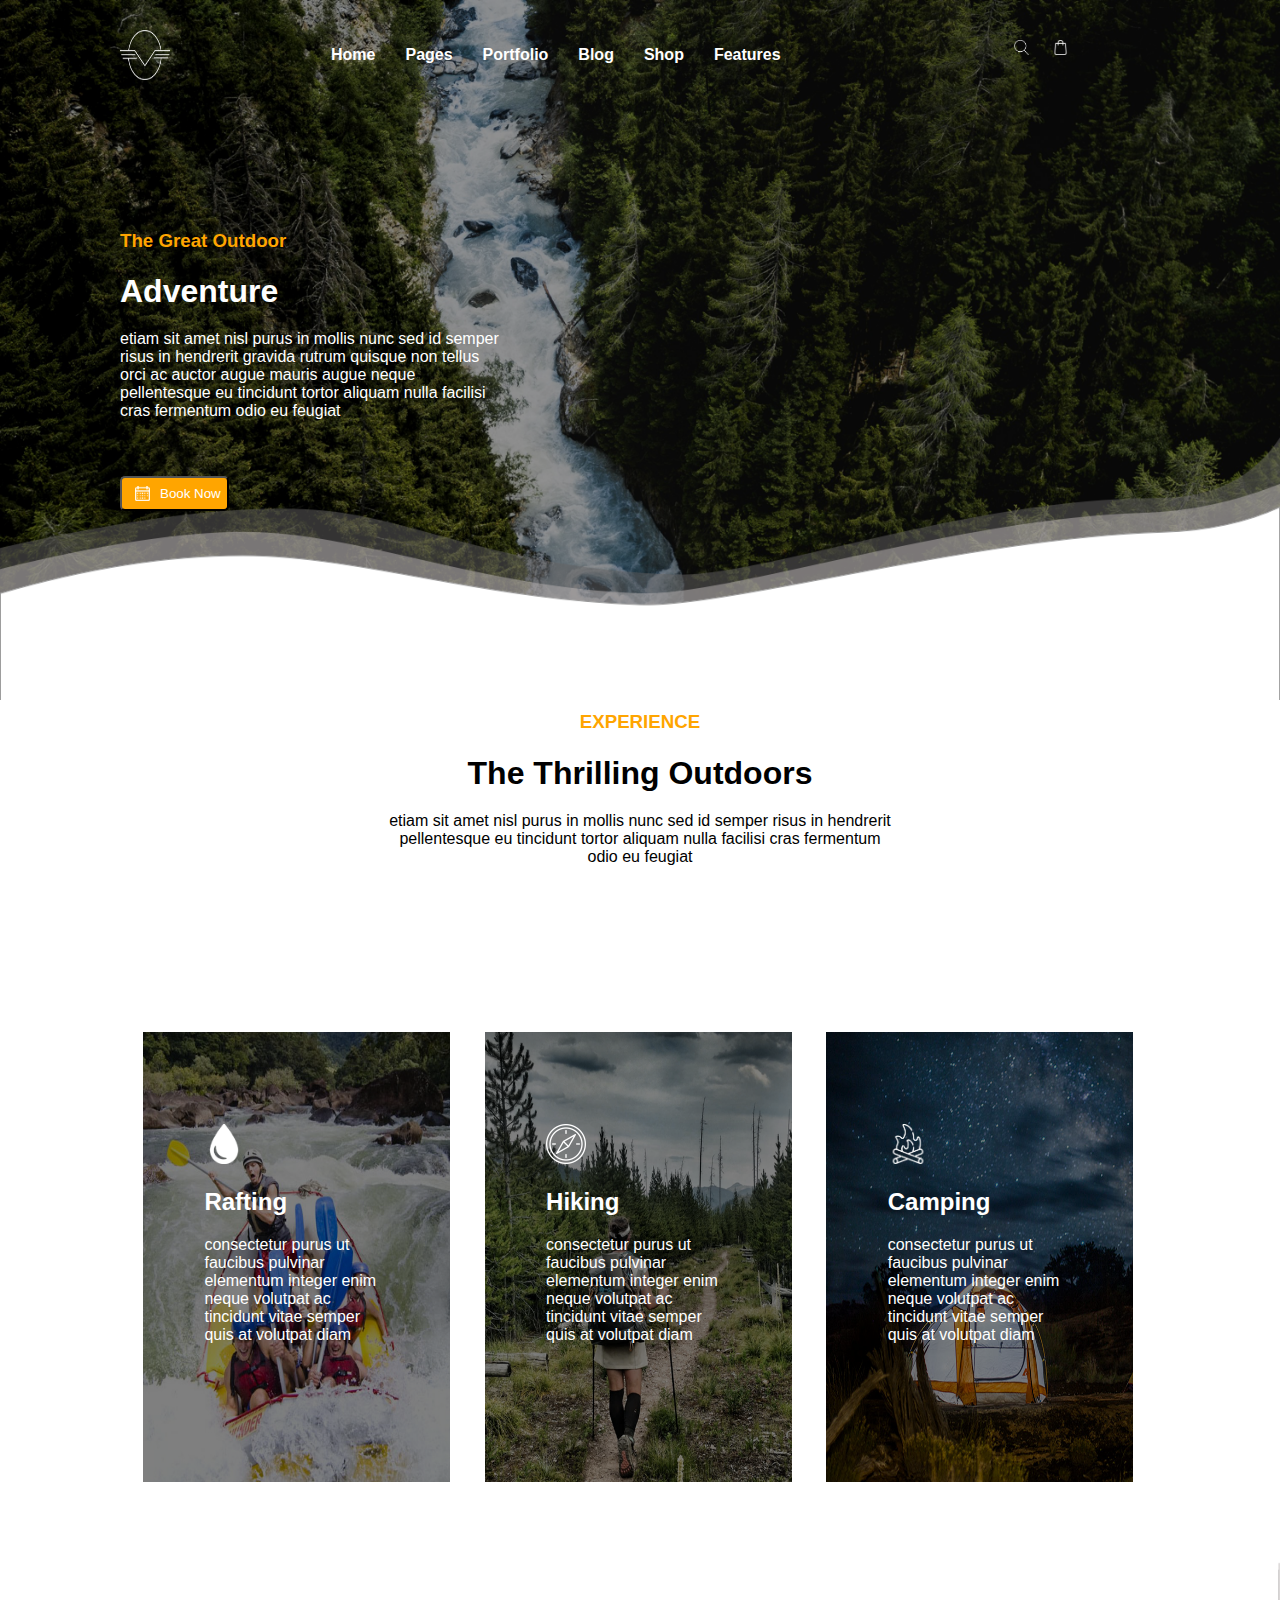
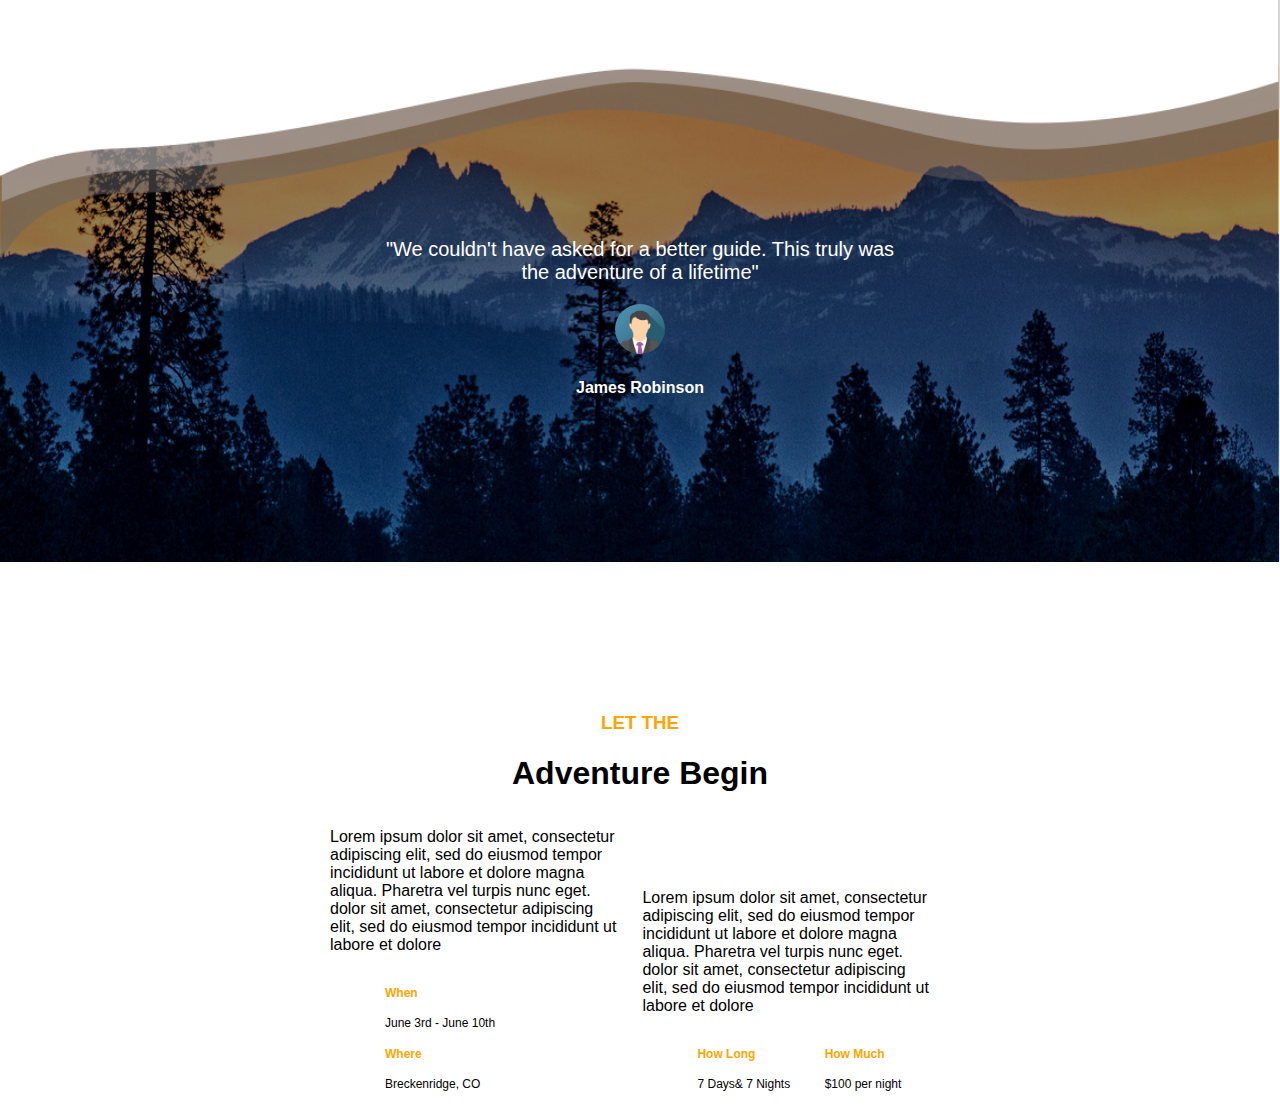
==== Weston-Adventure/layout/index.html @ bebebda1 "Made logo center in nav bar in small screens" ====
<!DOCTYPE html>
<html>
<head>
    <link rel="stylesheet" href="css/main.css"> 
    <link rel="stylesheet" href="css/nav-bar.css">
    <link rel="stylesheet" href="css/body.css">
</head>
<body class="main-app-style">

    <div class="body-div background-main"> 
        <!-- Top Nav Bar -->
        <div id="nav-bar-normal">
            <!-- Main Logo -->
            <div class="horizontal-layout nav-bar-logo-normal">
                <img src="assets/logo-inv.png" width="50px" height="50px">
            </div>
            
            <!-- Nav Bar list -->
            <div class="horizontal-layout list-div">
                <ul class="nav-bar-list center-content">
                    <li class="horizontal-layout nav-list-item horizontal-list-spacing">Home</li>
                    <li class="horizontal-layout nav-list-item horizontal-list-spacing">Pages</li>
                    <li class="horizontal-layout nav-list-item horizontal-list-spacing">Portfolio</li>
                    <li class="horizontal-layout nav-list-item horizontal-list-spacing">Blog</li>
                    <li class="horizontal-layout nav-list-item horizontal-list-spacing">Shop</li>
                    <li class="horizontal-layout nav-list-item horizontal-list-spacing">Features</li>
                </ul>
            </div>

            <!-- Options -->
            <div class="horizontal-layout nav-bar-options">
                <img src="assets/search-inv.png" class="icon-common" width="15px" height="15px">
                <img src="assets/bag-inv.png" class=" icon-common" width="15px" height="15px">
            </div>

        </div>

        <div id="nav-bar-small">
            <!-- Nav Bar list -->
            <!-- <div class="display-inline">
                <ul class="nav-bar-list">
                    <li class="nav-list-item">Home</li>
                    <li class="nav-list-item">Pages</li>
                    <li class="nav-list-item">Portfolio</li>
                    <li class="nav-list-item">Blog</li>
                    <li class="nav-list-item">Shop</li> 
                    <li class="nav-list-item">Features</li>
                </ul>
            </div> -->

            <!-- Main Logo -->
            <div class="horizontal-layout">
                <img src="assets/ham-menu-inv.png" class="icon-common" width="15px" height="15px">
            </div>
               

            
            <!-- Main Logo -->
            <div class="horizontal-layout nav-bar-logo-small center-div">
                <img src="assets/logo-inv.png" class="center-content" width="50px" height="50px">
            </div>
            
            <!-- Options -->
            <div class="horizontal-layout nav-bar-options">
                <img src="assets/search-inv.png" class="icon-common" width="15px" height="15px">
                <img src="assets/bag-inv.png" class=" icon-common" width="15px" height="15px">
            </div>
    
        </div>
    

        <!-- Main Content -->
        <div id="main">
            <div id="tag">
                <h3 class="heading-margins sub-heading">The Great Outdoor</h3>
                <h1 class="heading-margins">Adventure</h1>
                <p>etiam sit amet nisl purus in mollis nunc sed id semper risus in hendrerit 
                    gravida rutrum quisque non tellus orci ac auctor augue mauris augue neque 
                    pellentesque eu tincidunt tortor aliquam nulla facilisi cras fermentum odio eu feugiat</p>        
                <button id="book-now-btn"> <img src="assets/calendar-inv.png" width="15px" height="15px" class="icon-btn"><span>Book Now</span></button>
            </div>

            <div id="content" class="center-div"> 
                <h3 class="sub-heading heading-margins center-content"> EXPERIENCE </h3>
                <h1 class="heading-margins center-content">The Thrilling Outdoors</h1>
                <p class="center-content">etiam sit amet nisl purus in mollis nunc sed id semper risus in hendrerit 
                    pellentesque eu tincidunt tortor aliquam nulla facilisi cras fermentum odio eu feugiat</p>        
            </div>

            <!-- Activity section -->
            <div id="activity-section" class="center-div">
                <div id="rafting" class="activity-item horizontal-layout">
                    <div class="activity-item-content">
                        <img src="assets/water-inv.png" class="activity-icon">
                        <h2>Rafting</h2>
                        <p>consectetur purus ut faucibus pulvinar elementum integer enim neque 
                            volutpat ac tincidunt vitae semper quis at volutpat diam</p>
                    </div>
                </div>
                <div id="hiking" class="activity-item horizontal-layout">
                    <div class="activity-item-content">
                        <img src="assets/compass-inv.png" class="activity-icon">
                        <h2>Hiking</h2>
                        <p>consectetur purus ut faucibus pulvinar elementum integer enim neque 
                                volutpat ac tincidunt vitae semper quis at volutpat diam</p>
    
                    </div>
                </div>
                <div id="camping" class="activity-item horizontal-layout">
                    <div class="activity-item-content">
                        <img src="assets/campfire-inv.png" class="activity-icon">
                        <h2>Camping</h2>
                        <p>consectetur purus ut faucibus pulvinar elementum integer enim neque 
                                volutpat ac tincidunt vitae semper quis at volutpat diam</p>
    
                    </div>
                </div>
        
            </div>

            <div id="quote">
                <div id="quote-content" class="center-content center-div">
                    <p>"We couldn't have asked for a better guide. This truly was the adventure of a lifetime"</p>
                </div>

                <div class="center-content center-div">
                    <img src="assets/profile-pic.png" id="profile-photo">
                    <h4 style="color: white">James Robinson</h4>
                </div>
            </div>
        </div>

        <!-- Footer -->
        <div id="footer">
            <div id="footer-content" class="center-div"> 
                    <h3 class="sub-heading heading-margins center-content"> LET THE </h3>
                    <h1 class="heading-margins center-content">Adventure Begin</h1>
            </div>
            <div class="footer-description center-div">
                <div class="footer-description-item horizontal-layout">
                    <p>Lorem ipsum dolor sit amet, consectetur adipiscing elit, sed do eiusmod tempor
                         incididunt ut labore et dolore magna aliqua. Pharetra vel turpis nunc eget. 
                         dolor sit amet, consectetur adipiscing elit, sed do eiusmod tempor
                         incididunt ut labore et dolore</p>
                    <div id="details-section">
                        <ul>
                            <li class="horizontal-layout horizontal-list-spacing">
                                <div class="details-section-list-item">
                                    <h4 class="sub-heading">When</h4>
                                    June 3rd - June 10th
                                </div>
                            </li>
                            <li class="horizontal-layout horizontal-list-spacing">
                                <div class="details-section-list-item">
                                    <h4 class="sub-heading">Where</h4>
                                    Breckenridge, CO
                                </div>
                            </li>
                        </ul>
                    </div>
            
                </div>
                <div class="footer-description-item horizontal-layout">
                    <p>Lorem ipsum dolor sit amet, consectetur adipiscing elit, sed do eiusmod tempor
                            incididunt ut labore et dolore magna aliqua. Pharetra vel turpis nunc eget.
                            dolor sit amet, consectetur adipiscing elit, sed do eiusmod tempor
                            incididunt ut labore et dolore </p>
                    <div id="details-section">  
                        <ul>
                            <li class="horizontal-layout horizontal-list-spacing">
                                <div class="details-section-list-item">
                                        <h4 class="sub-heading">How Long</h4>
                                        7 Days& 7 Nights
                                    </div>
                                </li>
                            <li class="horizontal-layout horizontal-list-spacing">
                                <div class="details-section-list-item">
                                    <h4 class="sub-heading">How Much</h4>
                                    $100 per night
                                </div>
                            </li>
                        </ul>
                    </div>
                </div>
            </div>
        
        </div>
    </div>

</body>
</html>
---- Weston-Adventure/layout/css/main.css ----
.main-app-style {
    font-family: Arial, Helvetica, sans-serif;
    margin: 0px;
    padding: 0px;
}

.background-main {
    background-image: url(../assets/background.png);
    background-size: 100% 700px;
    background-repeat: no-repeat;
}

.body-div {
    width: 100%;
    height: 100%;
}

.horizontal-layout {
    display: inline-block;
}

.center-content {
    text-align: center;
}

.center-div {
    margin-left: auto;
    margin-right: auto;
}

.horizontal-list-spacing {
    padding-left: 15px;
    padding-right: 15px;
}

#quote {
    background-image: url(../assets/quote.png);
    background-size: 100% 700px;
    background-repeat: no-repeat;
    width: 100%;
    height: 600px;
    margin-bottom: 150px;
}

#quote-content {
    width: 40%;
    font-size: 1.25em;
    color: white;
    padding-top: 20%;
}

#profile-photo {
    width: 50px;
    height: 50px;
    border-radius: 50%;
}
---- Weston-Adventure/layout/css/nav-bar.css ----
#nav-bar-normal {
    display: block;
    padding-top: 30px;
    margin-left: 120px;
    margin-right: 120px;
}

#nav-bar-small {
    display: none;
}

.nav-bar-logo-normal {
    float: left;
    width: 15%
}

.nav-bar-logo-small {
    width: 15%;
}

.nav-bar-list {
    display: flex;
    font-weight: bold;
}

.list-div {
    width: 70%;
}

.nav-list-item {
    list-style-type: none;
    vertical-align: top;
    color: white;
}

.nav-bar-options {
    float: right;
    width: 15%;
}

.icon-common{
    /* float: right; */
    padding:10px
}

.display-inline {
    display: inline-block;
}

@media only screen and (max-width: 600px) {
    .nav-bar-list {
        font-weight: bold;
        display: flex;
        flex-direction: column;
        margin: 0;
    }

    #nav-bar-small {
        display: flex;
        width: 100%;
    }

    #nav-bar-normal {
        display: none;
    }

    .nav-bar-logo {
        float: none;
    }
}
---- Weston-Adventure/layout/css/body.css ----
#main{

}

#tag {
    /* padding-left: 6px; */
    width: 30%;
    margin: 120px;
    margin-top: 150px;
    margin-bottom: 200px;
}

#tag h1 {
    color: white;
}

#tag p {
    color: white;
}

.heading-margins {
    margin-bottom: 20px;
}

.sub-heading {
    color: orange;
}

#book-now-btn {
    margin-top: 40px;
    border-radius: 5px;
    background-color: orange;
}

#book-now-btn * {
    vertical-align: middle;
    color: white;
}

.icon-btn {
    margin: 7px;
    margin-right: 10px;
}

#content {
    width: 40%;
}

#activity-section {
    width: 80%;
}

.activity-item {
    margin: 150px 15px 80px 15px; 
    vertical-align: middle;
    width: 30%;
    height: 450px;

}

#rafting {
    background: url(../assets/rafting.png);
    background-size: 100% 100%;
    background-repeat: no-repeat;
}

#hiking {
    background: url(../assets/hiking.png);
    background-size: 100% 100%;
    background-repeat: no-repeat;
}

#camping {
    background: url(../assets/camping.png);
    background-size: 100% 100%;
    background-repeat: no-repeat;
}

.activity-icon {
    width: 40px;
    height: 40px;
    text-align: left;
}

.activity-item-content {
    width: 60%;
    height: 450px;
    padding-top: 30%;
    vertical-align: middle;
    margin: auto;
    color: white;
    padding-bottom: 30%;
}

#footer-content {
    width: 40%;
}

.footer-description {
    width: 50%;
}

.footer-description-item {
    width: 45%;
    margin-left: 10px;
    margin-right: 10px;
}

.details-section-list-item {
    font-size: 0.75em;
    text-align: left;
}
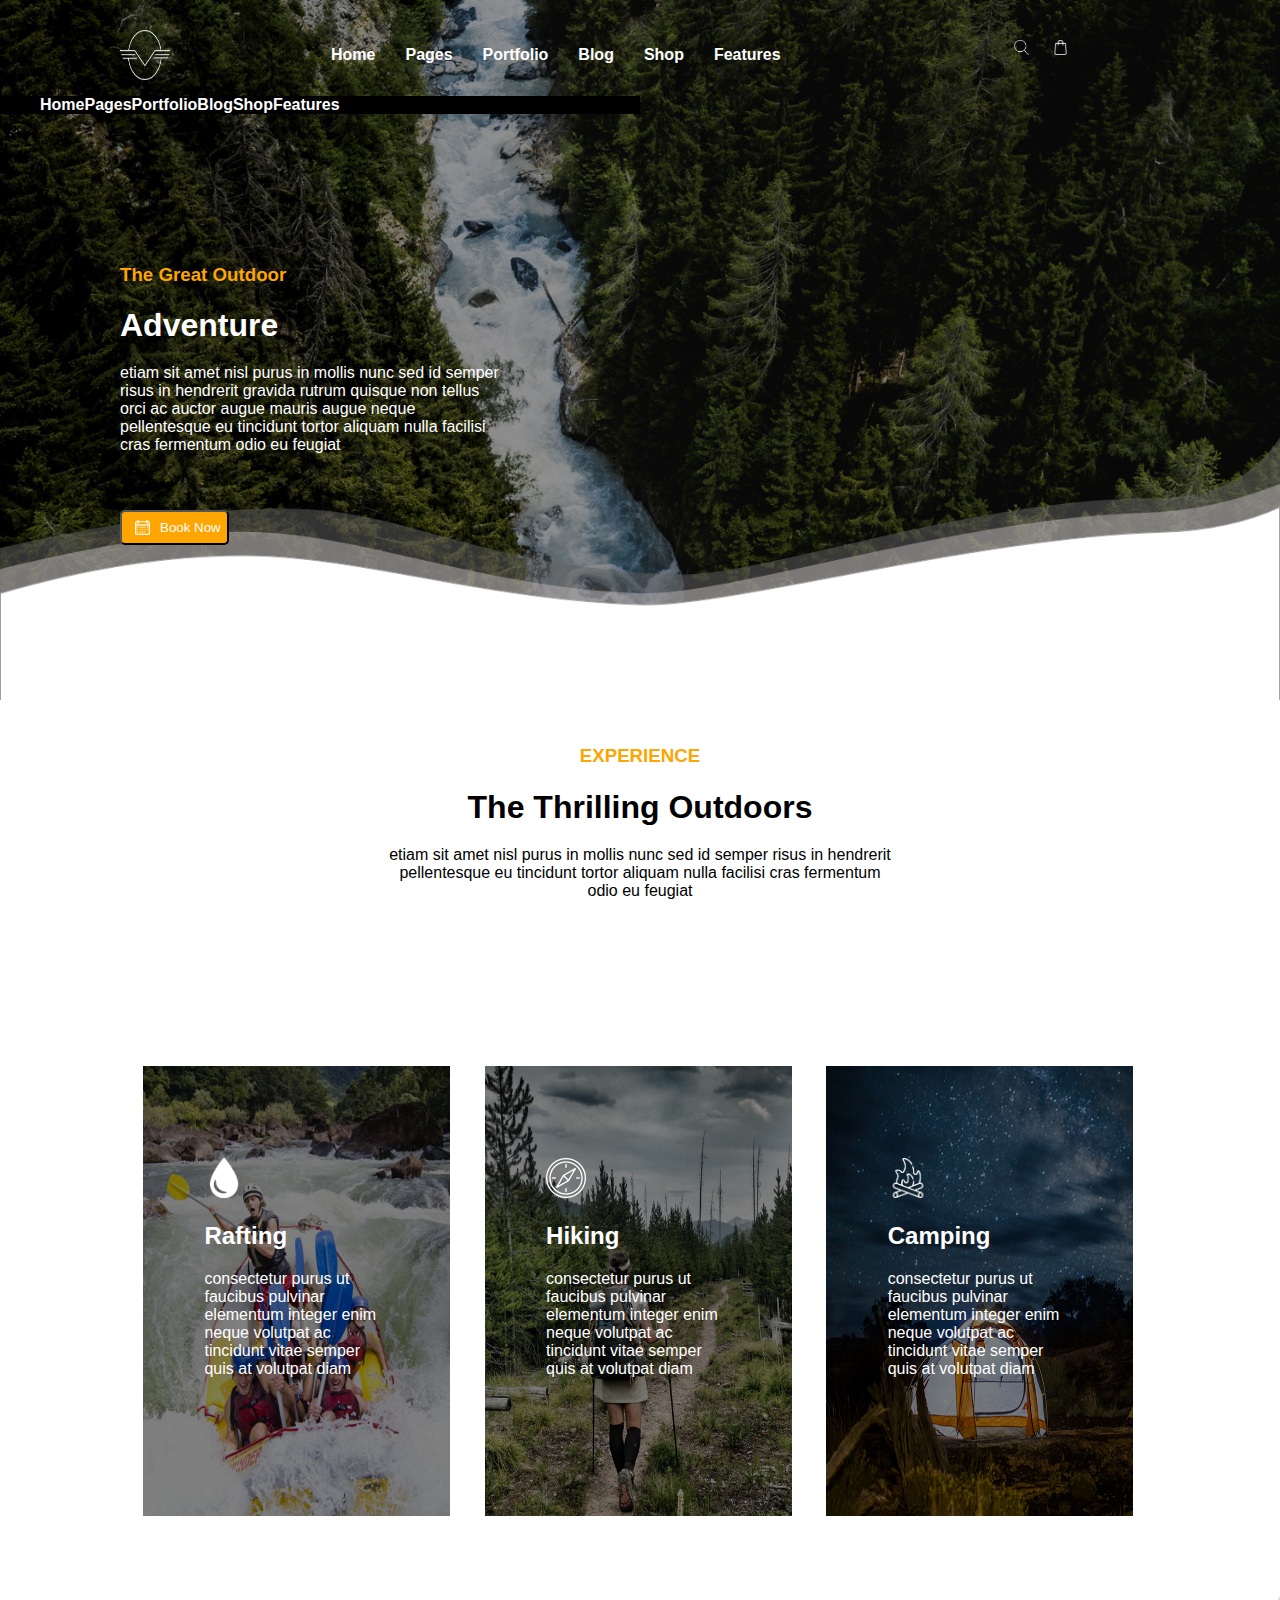
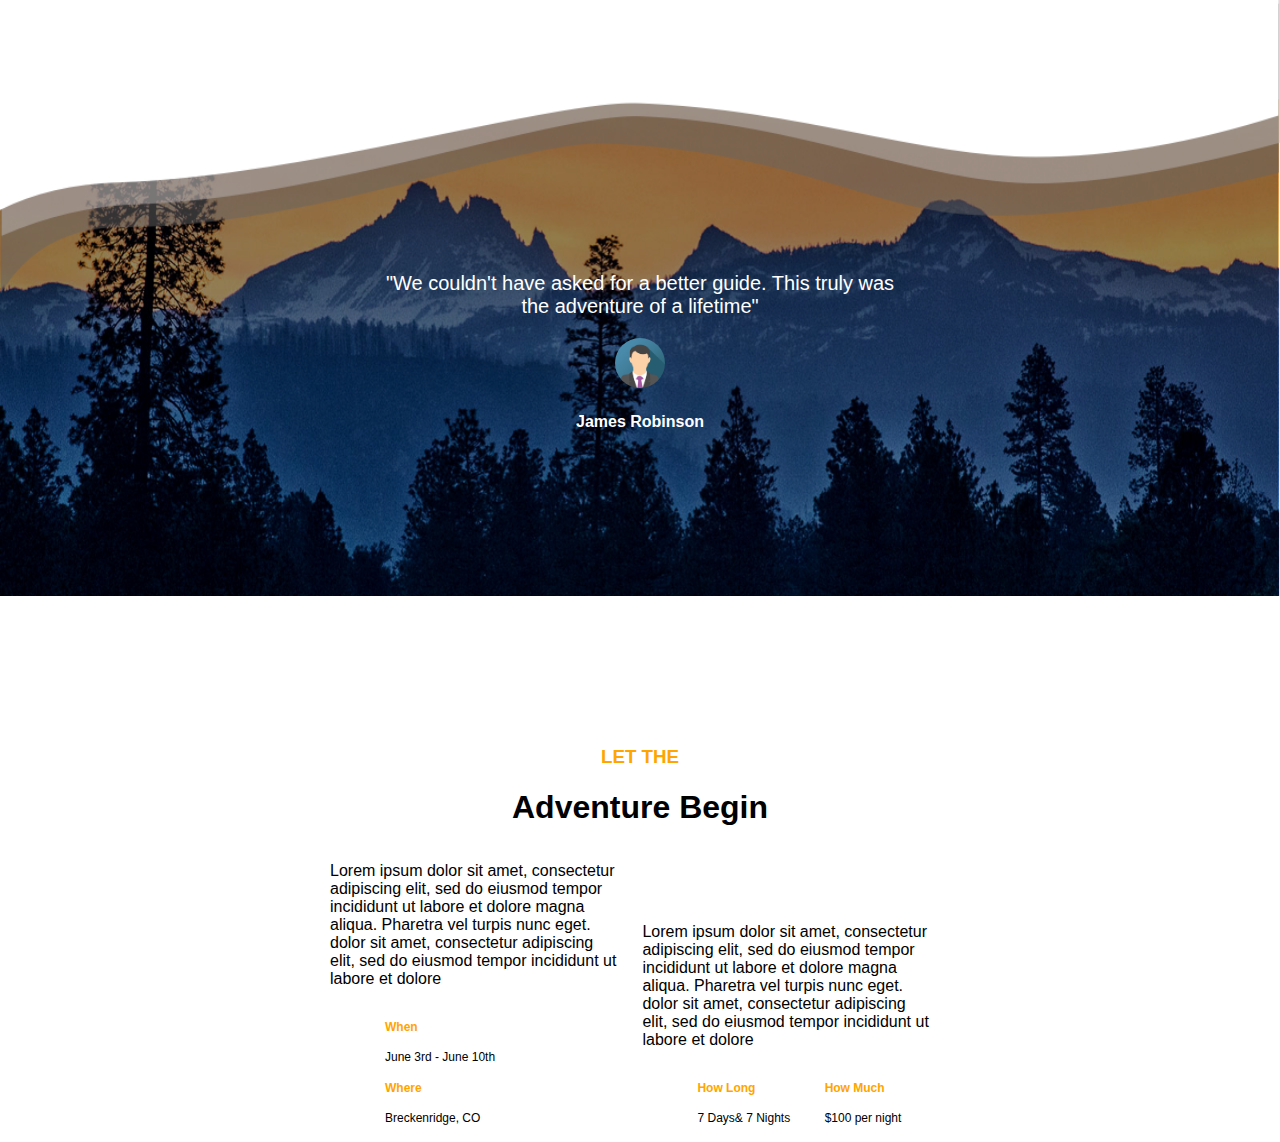
==== commit 640a1b6c: "Started working on nav-list items for small screen" ====
--- a/Weston-Adventure/layout/index.html
+++ b/Weston-Adventure/layout/index.html
@@ -48,7 +48,7 @@
                 </ul>
             </div> -->
 
-            <!-- Main Logo -->
+            <!-- NavBar Logo -->
             <div class="horizontal-layout">
                 <img src="assets/ham-menu-inv.png" class="icon-common" width="15px" height="15px">
             </div>
@@ -66,6 +66,17 @@
                 <img src="assets/bag-inv.png" class=" icon-common" width="15px" height="15px">
             </div>
     
+        </div>
+
+        <div id="nav-bar-items">
+            <ul class="nav-bar-list  small-list-item">
+                <li class="nav-list-item small-list-item">Home</li>
+                <li class="nav-list-item small-list-item">Pages</li>
+                <li class="nav-list-item small-list-item">Portfolio</li>
+                <li class="nav-list-item small-list-item">Blog</li>
+                <li class="nav-list-item small-list-item">Shop</li> 
+                <li class="nav-list-item small-list-item">Features</li>
+            </ul>
         </div>
     
 
--- a/Weston-Adventure/layout/css/nav-bar.css
+++ b/Weston-Adventure/layout/css/nav-bar.css
@@ -68,3 +68,14 @@
         float: none;
     }
 }
+
+#nav-bar-items {
+    width: 50%;
+    height: 50%;
+    background: black;
+}
+
+.small-list-item {
+    border-width: 50px;
+    border-color: white;
+}
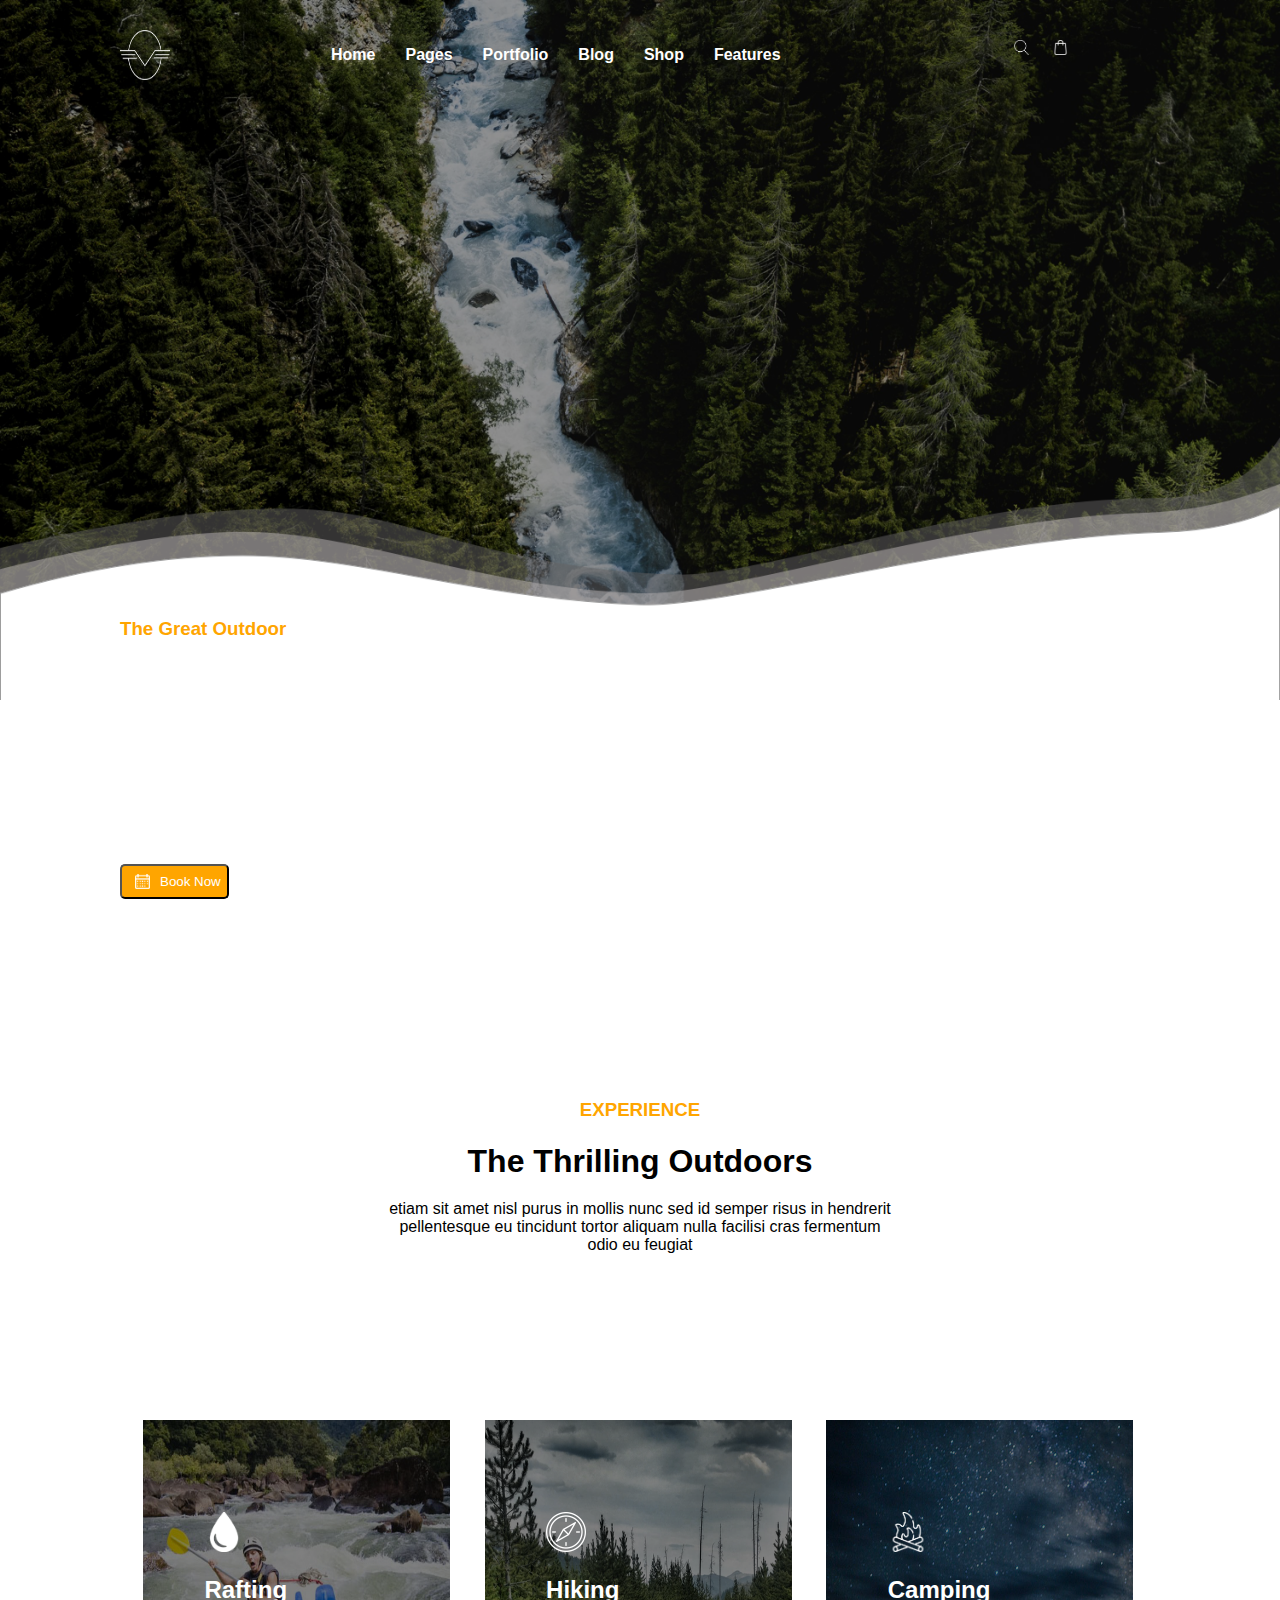
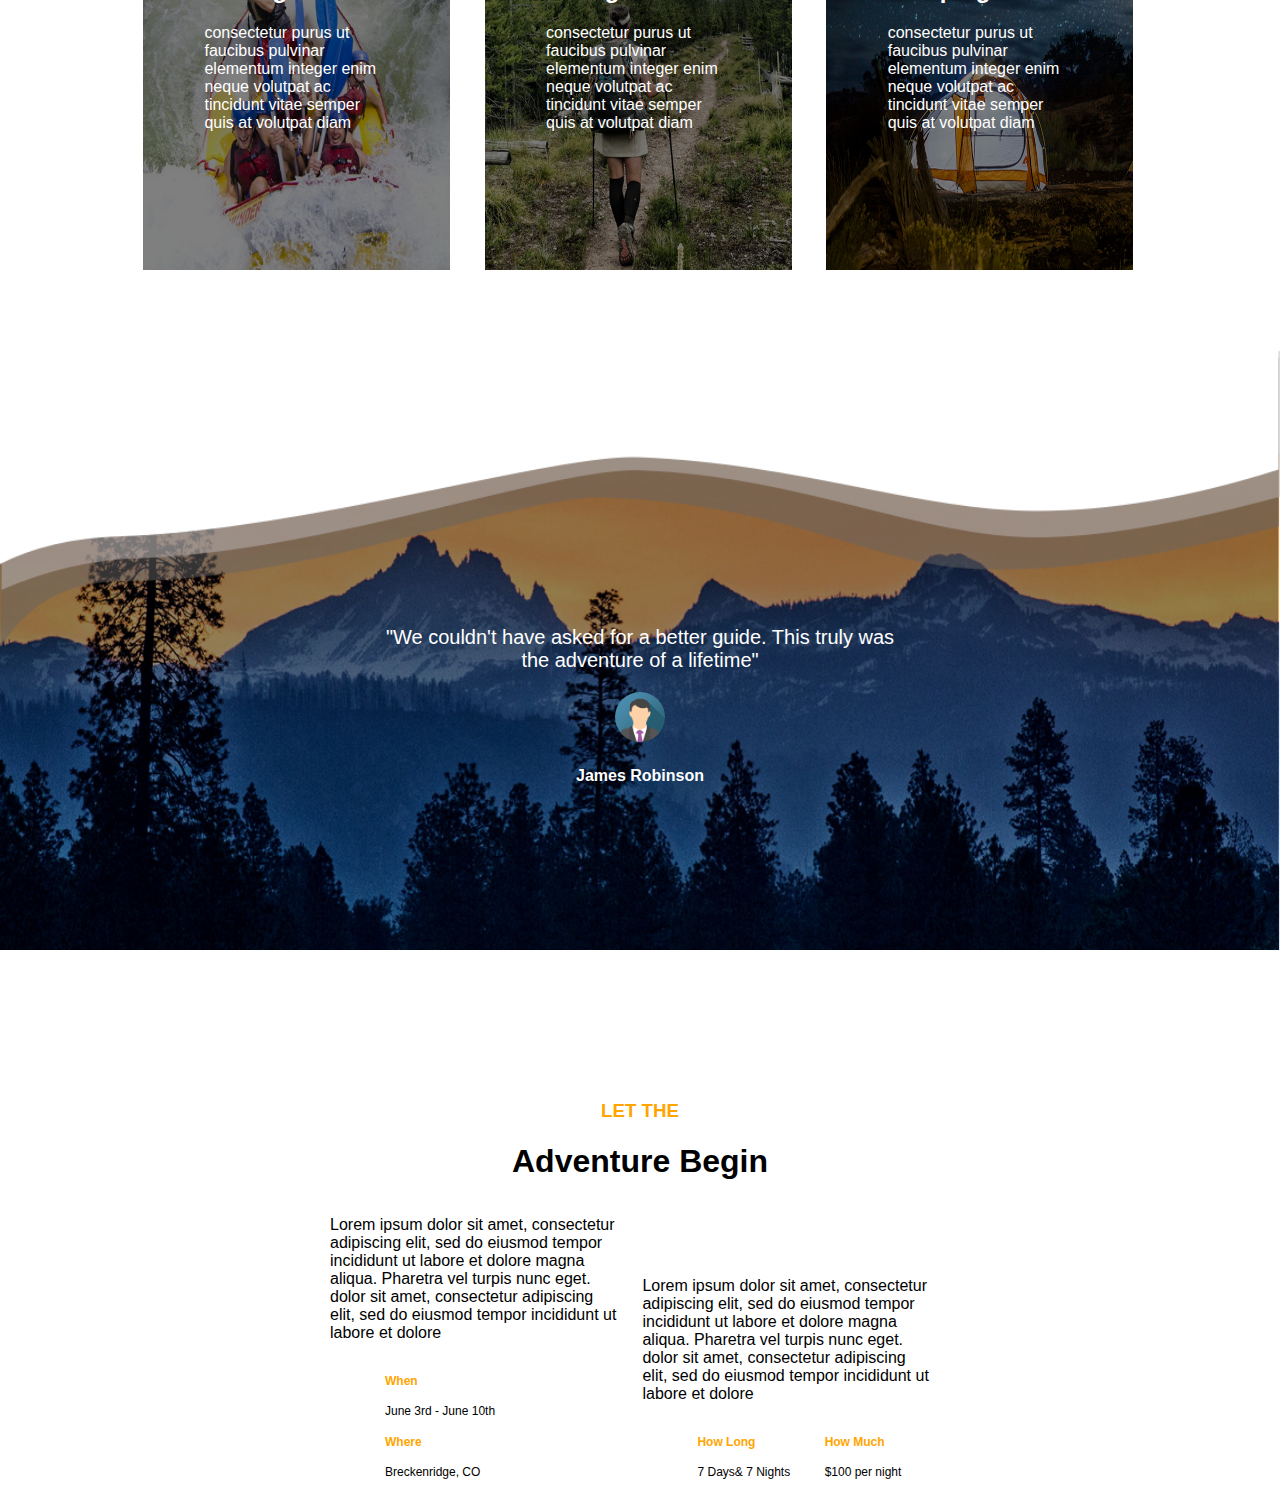
==== commit 8ad3c599: "created sub-menu for navigation bar" ====
--- a/Weston-Adventure/layout/index.html
+++ b/Weston-Adventure/layout/index.html
@@ -69,7 +69,7 @@
         </div>
 
         <div id="nav-bar-items">
-            <ul class="nav-bar-list  small-list-item">
+            <ul>
                 <li class="nav-list-item small-list-item">Home</li>
                 <li class="nav-list-item small-list-item">Pages</li>
                 <li class="nav-list-item small-list-item">Portfolio</li>
--- a/Weston-Adventure/layout/css/nav-bar.css
+++ b/Weston-Adventure/layout/css/nav-bar.css
@@ -7,6 +7,14 @@
 
 #nav-bar-small {
     display: none;
+}
+
+#nav-bar-items {
+    visibility: hidden;
+    width: 50%;
+    height: 50%;
+    background: rgb(0, 0, 0, 0.5) ;
+    font-weight: bold;
 }
 
 .nav-bar-logo-normal {
@@ -67,15 +75,21 @@
     .nav-bar-logo {
         float: none;
     }
+
+    #nav-bar-items {
+        display: 
+    }
 }
 
-#nav-bar-items {
-    width: 50%;
-    height: 50%;
-    background: black;
+
+
+#nav-bar-items ul {
+    padding: 0; 
 }
 
-.small-list-item {
-    border-width: 50px;
+.small-list-item{
+    border-style: solid;
+    border-width: 2px;
     border-color: white;
+    padding: 20px;
 }
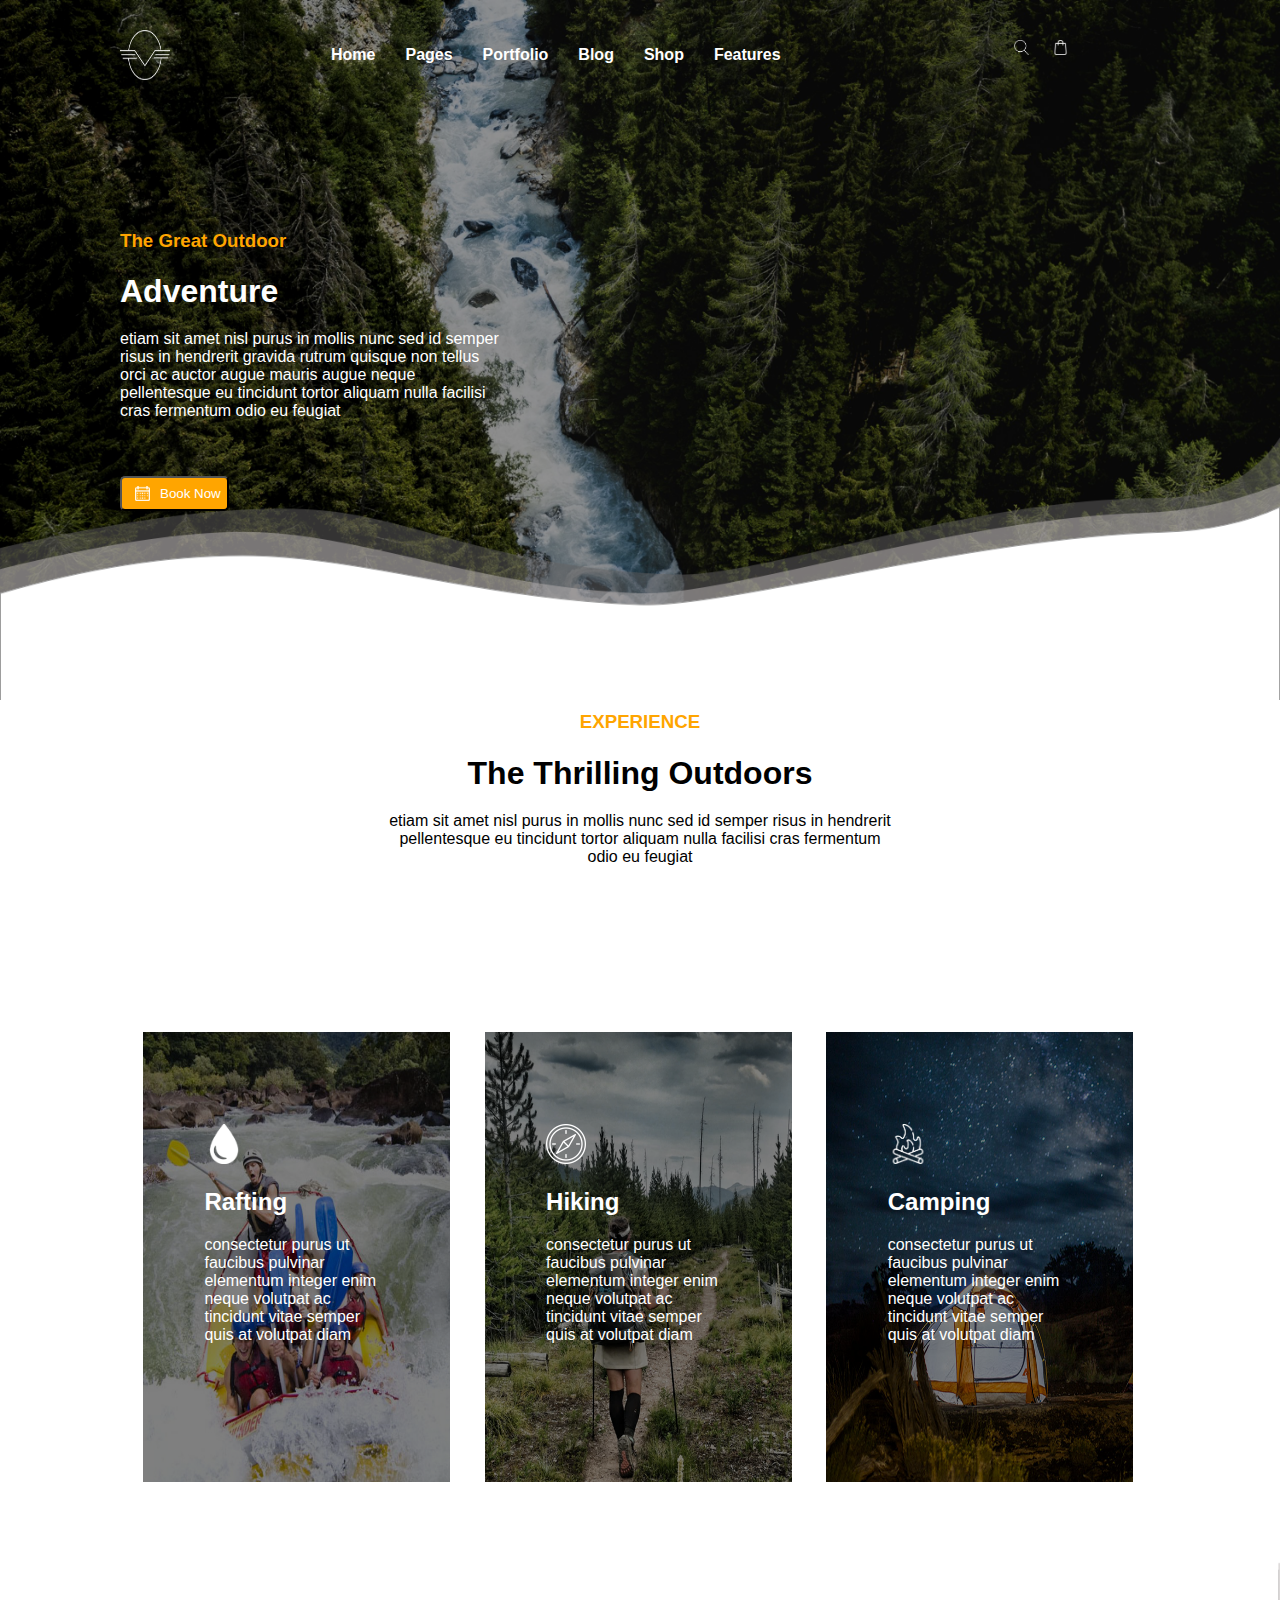
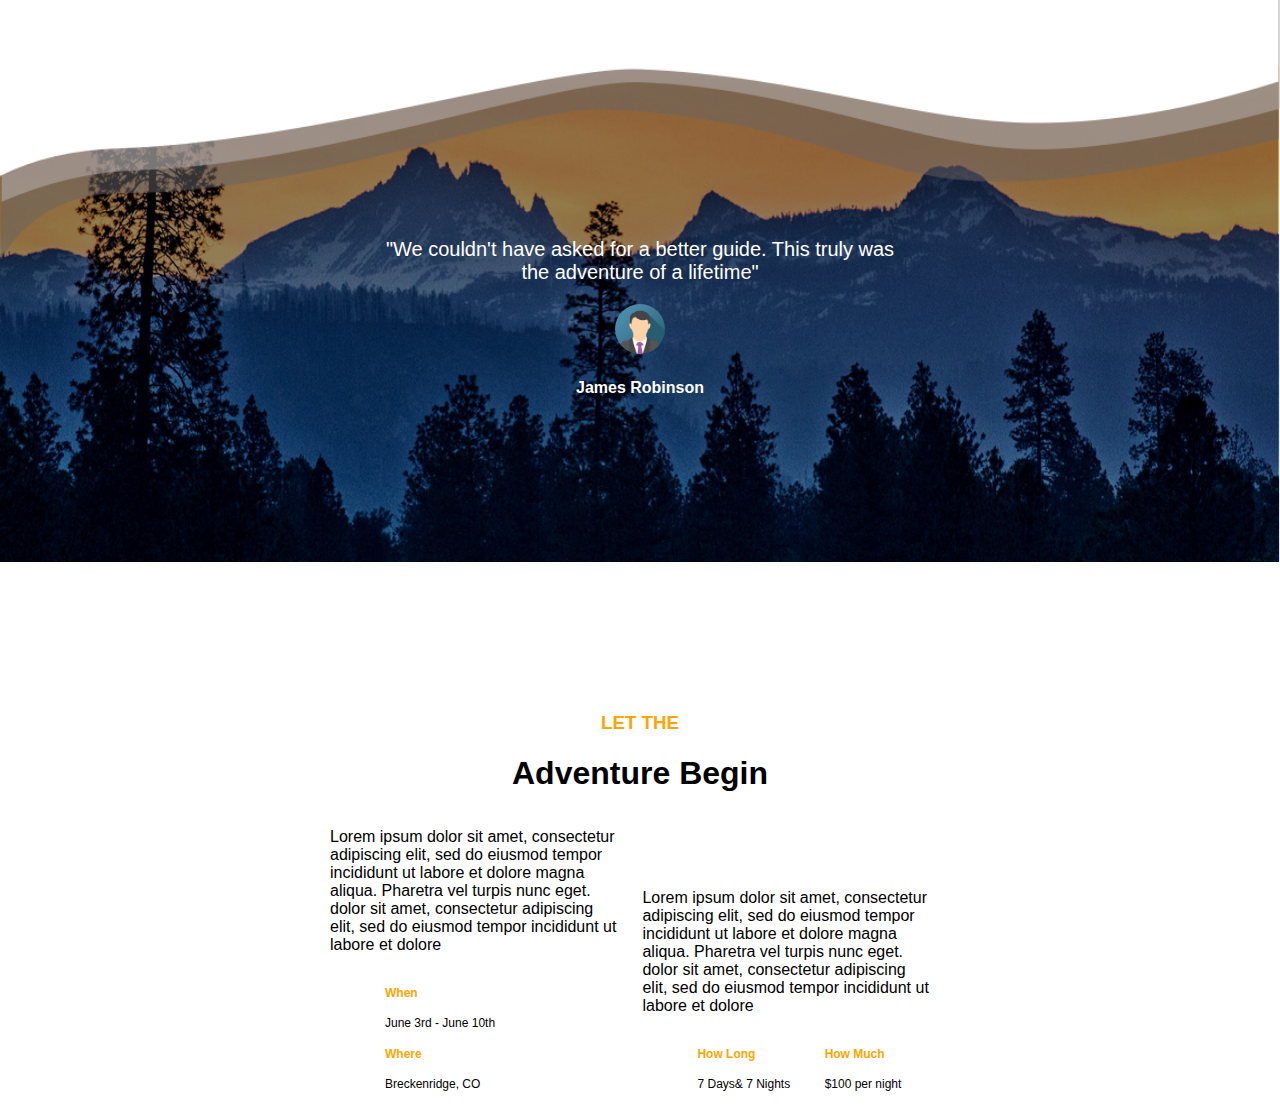
==== commit 107ffbb3: "nav-menu icon is now interactable" ====
--- a/Weston-Adventure/layout/index.html
+++ b/Weston-Adventure/layout/index.html
@@ -4,6 +4,33 @@
     <link rel="stylesheet" href="css/main.css"> 
     <link rel="stylesheet" href="css/nav-bar.css">
     <link rel="stylesheet" href="css/body.css">
+
+    <script>
+            /* When the user clicks on the button, 
+            toggle between hiding and showing the dropdown content */
+            function menuClickHandler() {
+                var myDropdown = document.getElementById("nav-bar-items");
+                if (myDropdown.classList.contains('show')) {
+                  myDropdown.classList.add('hide');
+                  myDropdown.classList.remove('show');
+                } else if(myDropdown.classList.contains('hide')){
+                  myDropdown.classList.add('show');
+                  myDropdown.classList.remove('hide');
+                }
+            }
+            
+            // Close the dropdown if the user clicks outside of it
+            window.onclick = function(e) {
+              var myDropdown = document.getElementById("nav-bar-items");
+              if(!e.target.matches('#menu-icon')) {
+                    if (myDropdown.classList.contains('show')) {
+                    myDropdown.classList.add('hide');
+                    myDropdown.classList.remove('show');
+                    }
+                }
+            }
+    </script>
+
 </head>
 <body class="main-app-style">
 
@@ -36,21 +63,10 @@
         </div>
 
         <div id="nav-bar-small">
-            <!-- Nav Bar list -->
-            <!-- <div class="display-inline">
-                <ul class="nav-bar-list">
-                    <li class="nav-list-item">Home</li>
-                    <li class="nav-list-item">Pages</li>
-                    <li class="nav-list-item">Portfolio</li>
-                    <li class="nav-list-item">Blog</li>
-                    <li class="nav-list-item">Shop</li> 
-                    <li class="nav-list-item">Features</li>
-                </ul>
-            </div> -->
 
             <!-- NavBar Logo -->
             <div class="horizontal-layout">
-                <img src="assets/ham-menu-inv.png" class="icon-common" width="15px" height="15px">
+                <img src="assets/ham-menu-inv.png" class="icon-common" id='menu-icon' width="15px" height="15px" onclick="menuClickHandler()">
             </div>
                
 
@@ -68,7 +84,7 @@
     
         </div>
 
-        <div id="nav-bar-items">
+        <div id="nav-bar-items" class="hide">
             <ul>
                 <li class="nav-list-item small-list-item">Home</li>
                 <li class="nav-list-item small-list-item">Pages</li>
--- a/Weston-Adventure/layout/css/nav-bar.css
+++ b/Weston-Adventure/layout/css/nav-bar.css
@@ -10,7 +10,6 @@
 }
 
 #nav-bar-items {
-    visibility: hidden;
     width: 50%;
     height: 50%;
     background: rgb(0, 0, 0, 0.5) ;
@@ -77,14 +76,21 @@
     }
 
     #nav-bar-items {
-        display: 
+        position: absolute;
     }
 }
 
+.show {
+    display: block;
+}
 
+.hide {
+    display: none;
+}
 
 #nav-bar-items ul {
     padding: 0; 
+    margin: 0;
 }
 
 .small-list-item{
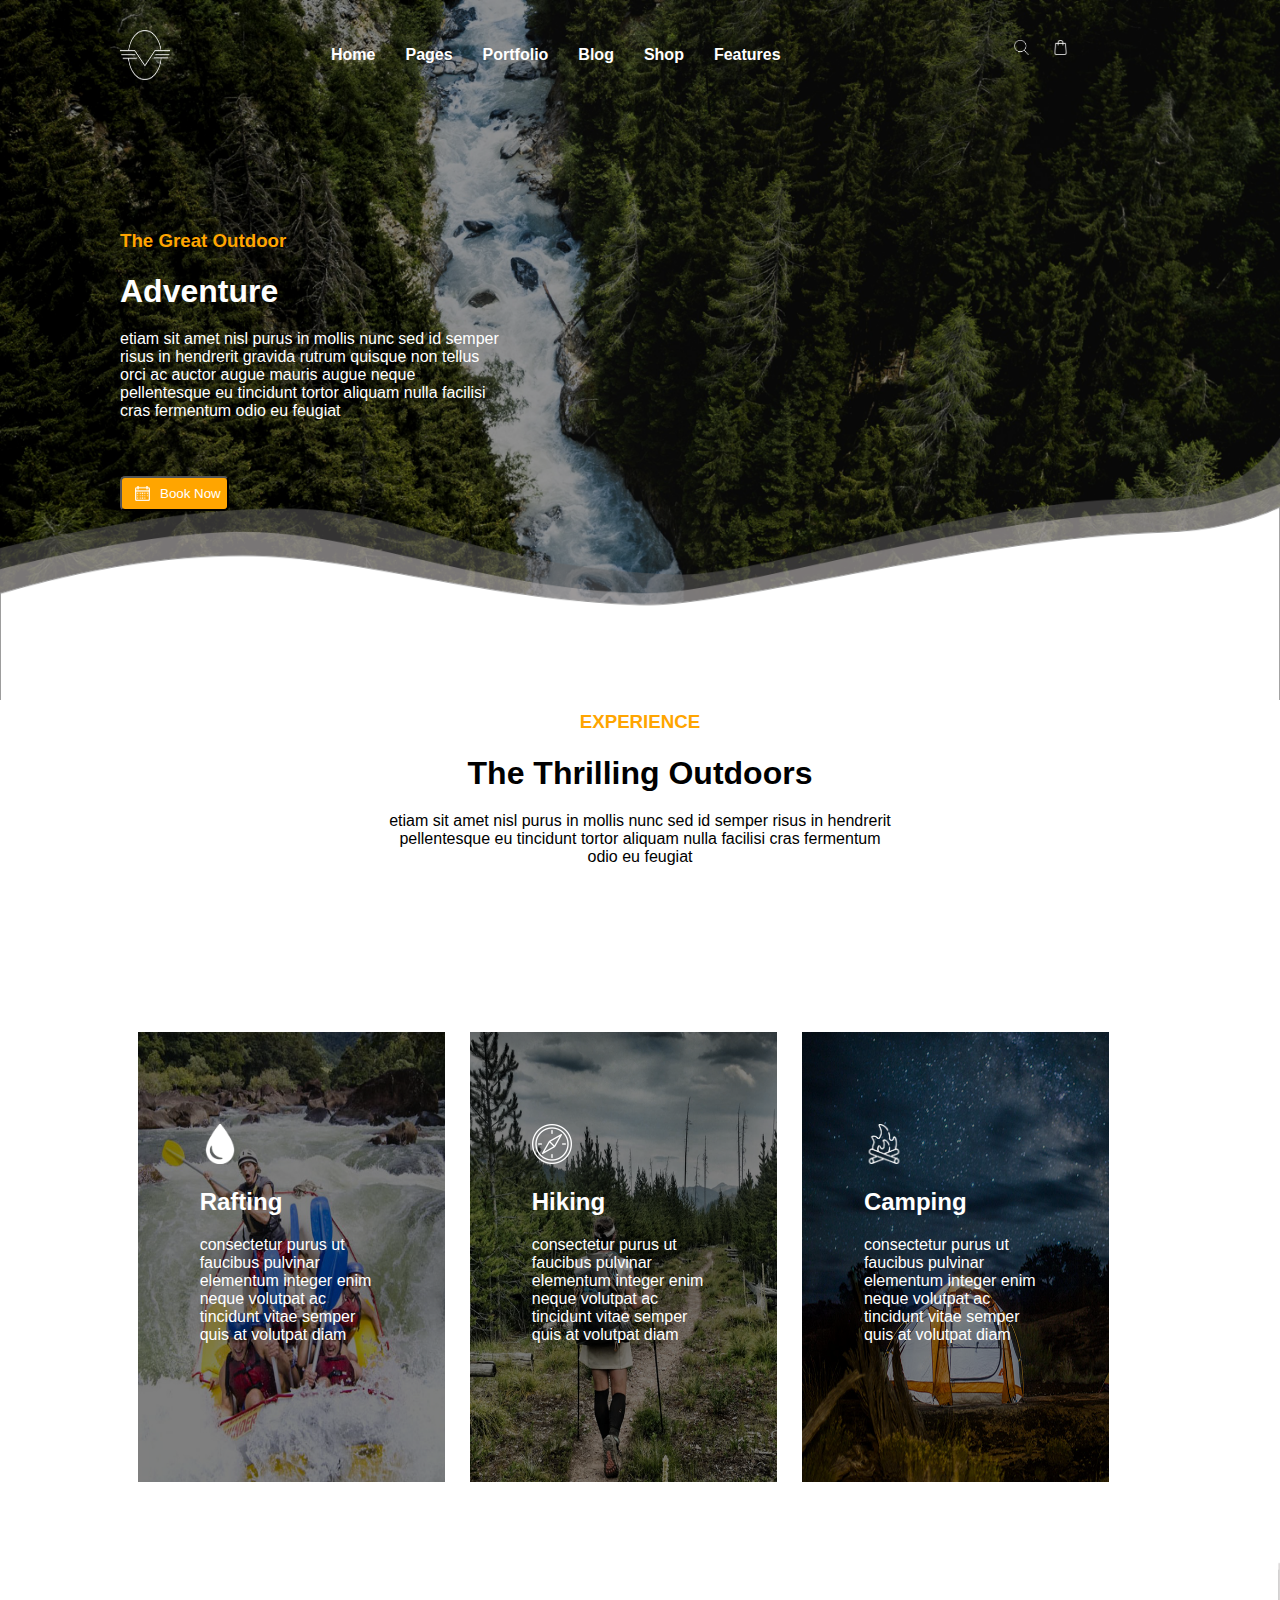
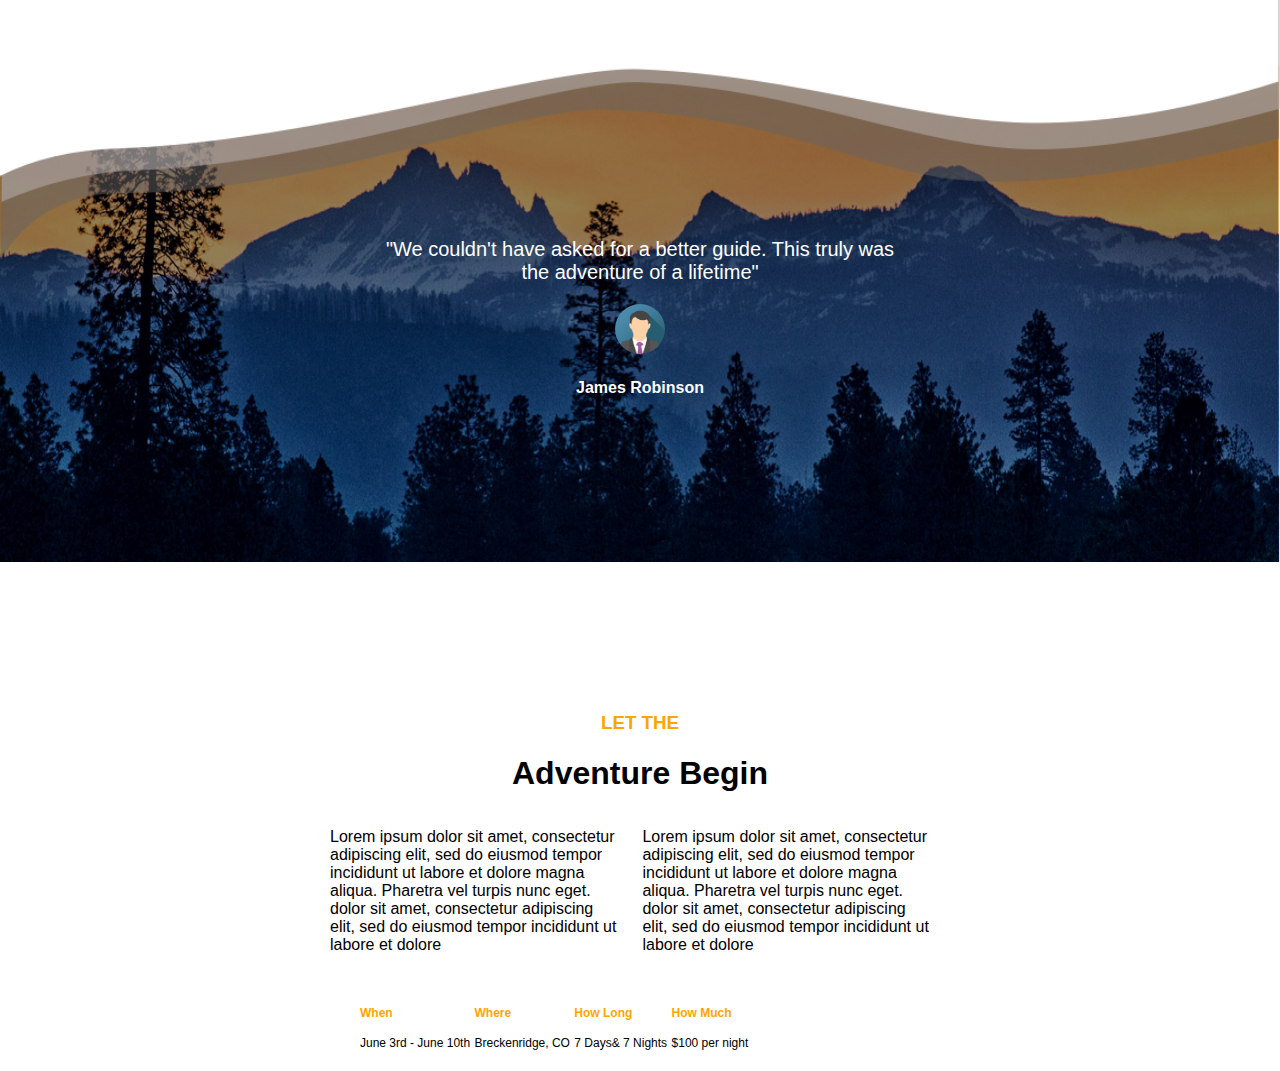
==== commit 6148c7da: "Modified bottom footer section" ====
--- a/Weston-Adventure/layout/index.html
+++ b/Weston-Adventure/layout/index.html
@@ -98,7 +98,7 @@
 
         <!-- Main Content -->
         <div id="main">
-            <div id="tag">
+            <div class="tag">
                 <h3 class="heading-margins sub-heading">The Great Outdoor</h3>
                 <h1 class="heading-margins">Adventure</h1>
                 <p>etiam sit amet nisl purus in mollis nunc sed id semper risus in hendrerit 
@@ -169,7 +169,7 @@
                          incididunt ut labore et dolore magna aliqua. Pharetra vel turpis nunc eget. 
                          dolor sit amet, consectetur adipiscing elit, sed do eiusmod tempor
                          incididunt ut labore et dolore</p>
-                    <div id="details-section">
+                    <!-- <div id="details-section">
                         <ul>
                             <li class="horizontal-layout horizontal-list-spacing">
                                 <div class="details-section-list-item">
@@ -184,7 +184,7 @@
                                 </div>
                             </li>
                         </ul>
-                    </div>
+                    </div> -->
             
                 </div>
                 <div class="footer-description-item horizontal-layout">
@@ -192,15 +192,29 @@
                             incididunt ut labore et dolore magna aliqua. Pharetra vel turpis nunc eget.
                             dolor sit amet, consectetur adipiscing elit, sed do eiusmod tempor
                             incididunt ut labore et dolore </p>
-                    <div id="details-section">  
+
+                </div>
+                <div id="details-section">  
                         <ul>
-                            <li class="horizontal-layout horizontal-list-spacing">
+                            <li class="horizontal-layout">
+                                <div class="details-section-list-item">
+                                    <h4 class="sub-heading">When</h4>
+                                    June 3rd - June 10th
+                                </div>
+                            </li>
+                            <li class="horizontal-layout">
+                                <div class="details-section-list-item">
+                                    <h4 class="sub-heading">Where</h4>
+                                    Breckenridge, CO
+                                </div>
+                            </li>
+                            <li class="horizontal-layout">
                                 <div class="details-section-list-item">
                                         <h4 class="sub-heading">How Long</h4>
                                         7 Days& 7 Nights
                                     </div>
                                 </li>
-                            <li class="horizontal-layout horizontal-list-spacing">
+                            <li class="horizontal-layout">
                                 <div class="details-section-list-item">
                                     <h4 class="sub-heading">How Much</h4>
                                     $100 per night
@@ -208,7 +222,6 @@
                             </li>
                         </ul>
                     </div>
-                </div>
             </div>
         
         </div>
--- a/Weston-Adventure/layout/css/body.css
+++ b/Weston-Adventure/layout/css/body.css
@@ -2,7 +2,7 @@
 
 }
 
-#tag {
+.tag {
     /* padding-left: 6px; */
     width: 30%;
     margin: 120px;
@@ -10,11 +10,11 @@
     margin-bottom: 200px;
 }
 
-#tag h1 {
+.tag h1 {
     color: white;
 }
 
-#tag p {
+.tag p {
     color: white;
 }
 
@@ -51,7 +51,7 @@
 }
 
 .activity-item {
-    margin: 150px 15px 80px 15px; 
+    margin: 150px 1% 80px 1%; 
     vertical-align: middle;
     width: 30%;
     height: 450px;
@@ -109,4 +109,35 @@
 .details-section-list-item {
     font-size: 0.75em;
     text-align: left;
+}
+
+#details-section {
+    width: 100%;
+    margin: 20px auto;
+
+}
+
+@media only screen and (max-width: 600px) {
+    .tag {
+        width: 80%;
+        margin-left: auto;
+        margin-right: auto;
+        text-align: center
+    }
+
+    #content {
+        width: 80%;
+    }
+
+    .activity-item {
+        margin: 10px 15px 30px 15px; 
+        vertical-align: middle;
+        width: 100%;
+        height: 450px;
+    
+    }
+
+    .footer-description-item {
+        width: 100%;
+    }
 }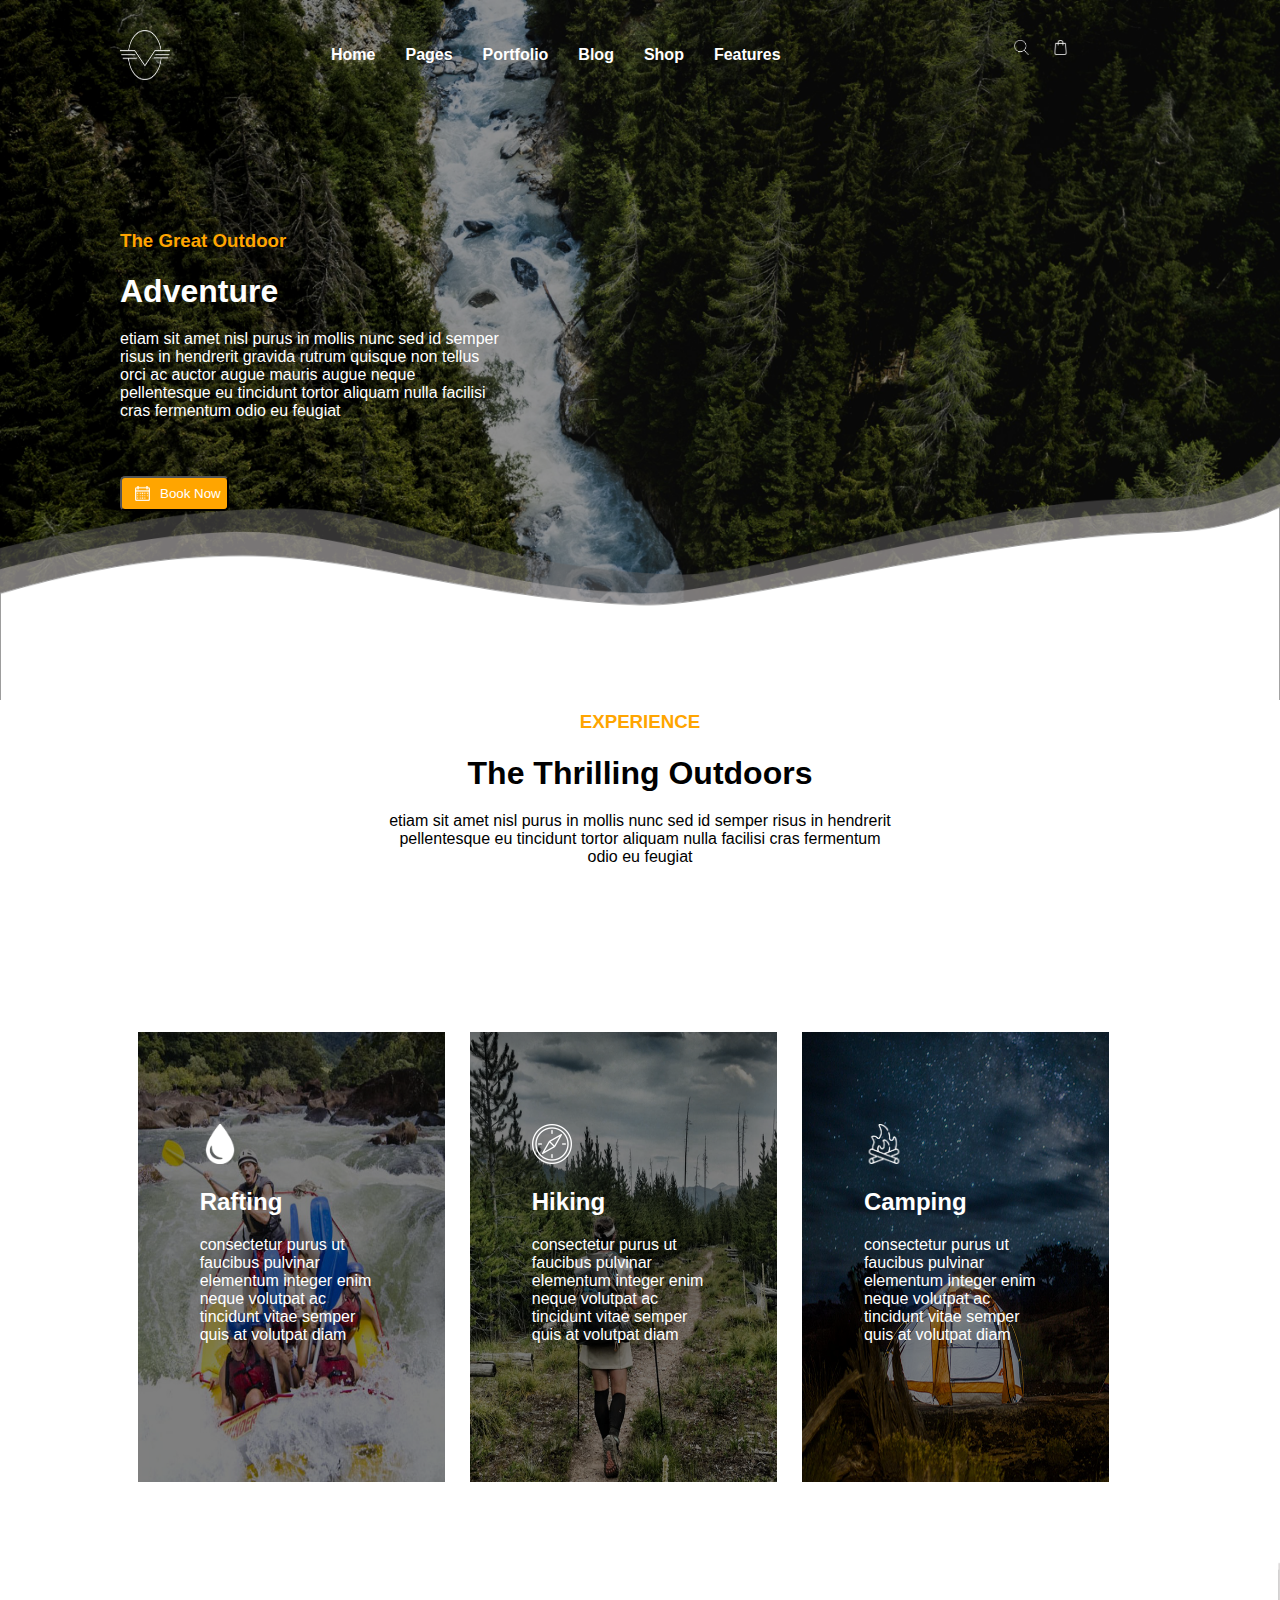
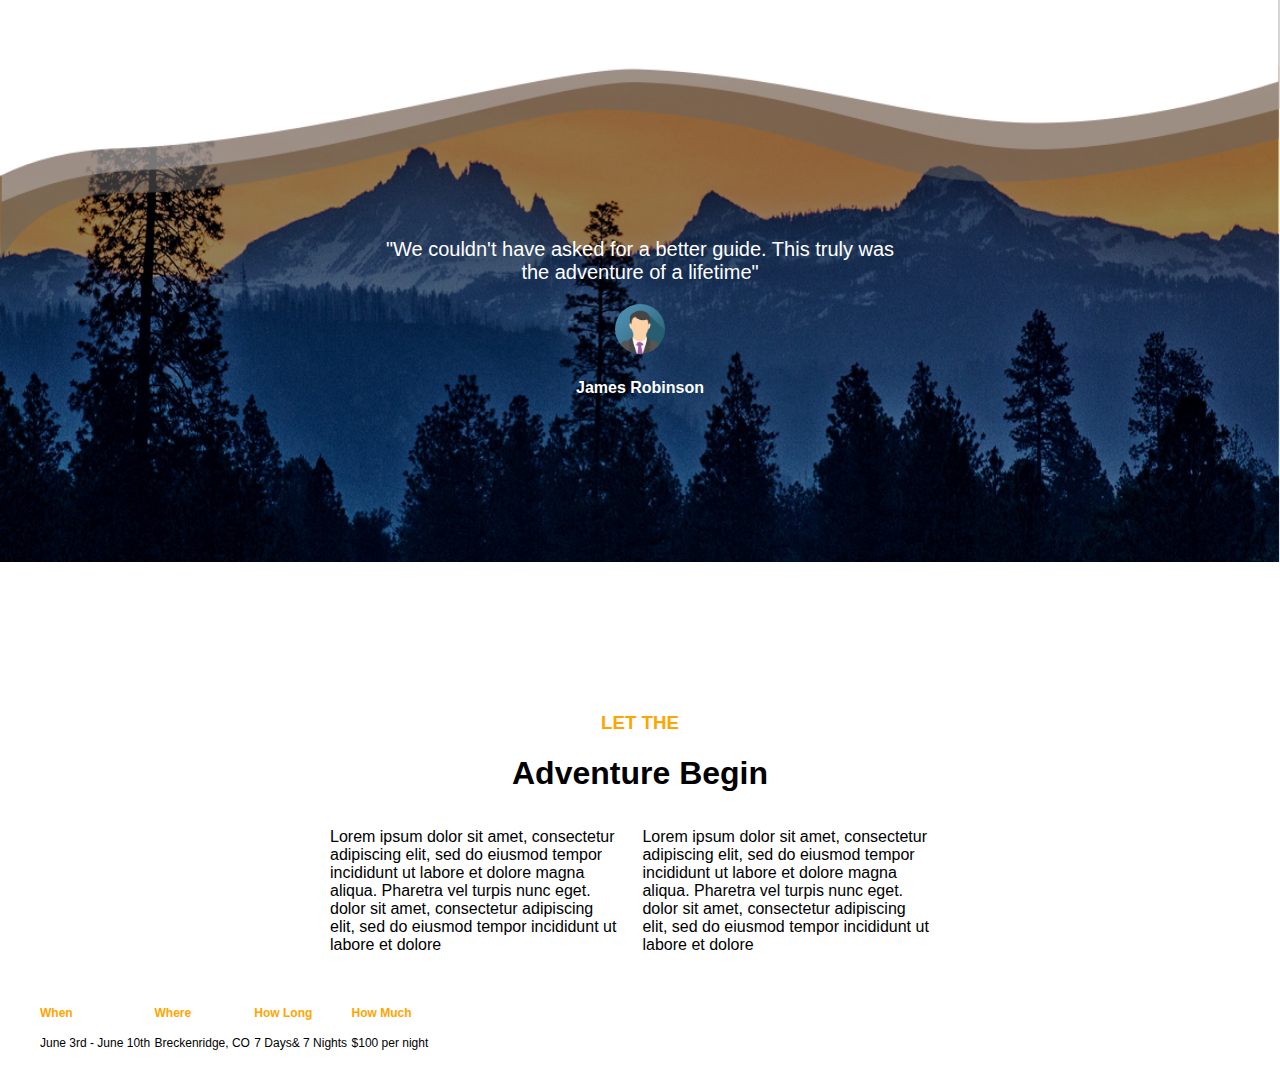
==== commit 736f14c1: "Made footer with details compatible with small screen" ====
--- a/Weston-Adventure/layout/index.html
+++ b/Weston-Adventure/layout/index.html
@@ -194,36 +194,35 @@
                             incididunt ut labore et dolore </p>
 
                 </div>
-                <div id="details-section">  
-                        <ul>
-                            <li class="horizontal-layout">
-                                <div class="details-section-list-item">
-                                    <h4 class="sub-heading">When</h4>
-                                    June 3rd - June 10th
-                                </div>
-                            </li>
-                            <li class="horizontal-layout">
-                                <div class="details-section-list-item">
-                                    <h4 class="sub-heading">Where</h4>
-                                    Breckenridge, CO
-                                </div>
-                            </li>
-                            <li class="horizontal-layout">
-                                <div class="details-section-list-item">
-                                        <h4 class="sub-heading">How Long</h4>
-                                        7 Days& 7 Nights
-                                    </div>
-                                </li>
-                            <li class="horizontal-layout">
-                                <div class="details-section-list-item">
-                                    <h4 class="sub-heading">How Much</h4>
-                                    $100 per night
-                                </div>
-                            </li>
-                        </ul>
-                    </div>
-            </div>
-        
+            </div>
+            <div id="details-section">  
+                <ul>
+                    <li class="horizontal-layout">
+                        <div class="details-section-list-item">
+                            <h4 class="sub-heading">When</h4>
+                            June 3rd - June 10th
+                        </div>
+                    </li>
+                    <li class="horizontal-layout">
+                        <div class="details-section-list-item">
+                            <h4 class="sub-heading">Where</h4>
+                            Breckenridge, CO
+                        </div>
+                    </li>
+                    <li class="horizontal-layout">
+                        <div class="details-section-list-item">
+                                <h4 class="sub-heading">How Long</h4>
+                                7 Days& 7 Nights
+                            </div>
+                        </li>
+                    <li class="horizontal-layout">
+                        <div class="details-section-list-item">
+                            <h4 class="sub-heading">How Much</h4>
+                            $100 per night
+                        </div>
+                    </li>
+                </ul>
+            </div>
         </div>
     </div>
 
--- a/Weston-Adventure/layout/css/body.css
+++ b/Weston-Adventure/layout/css/body.css
@@ -140,4 +140,10 @@
     .footer-description-item {
         width: 100%;
     }
+
+    #details-section {
+        width: 40%;
+        margin-left: auto;
+        margin-right: auto;
+    }
 }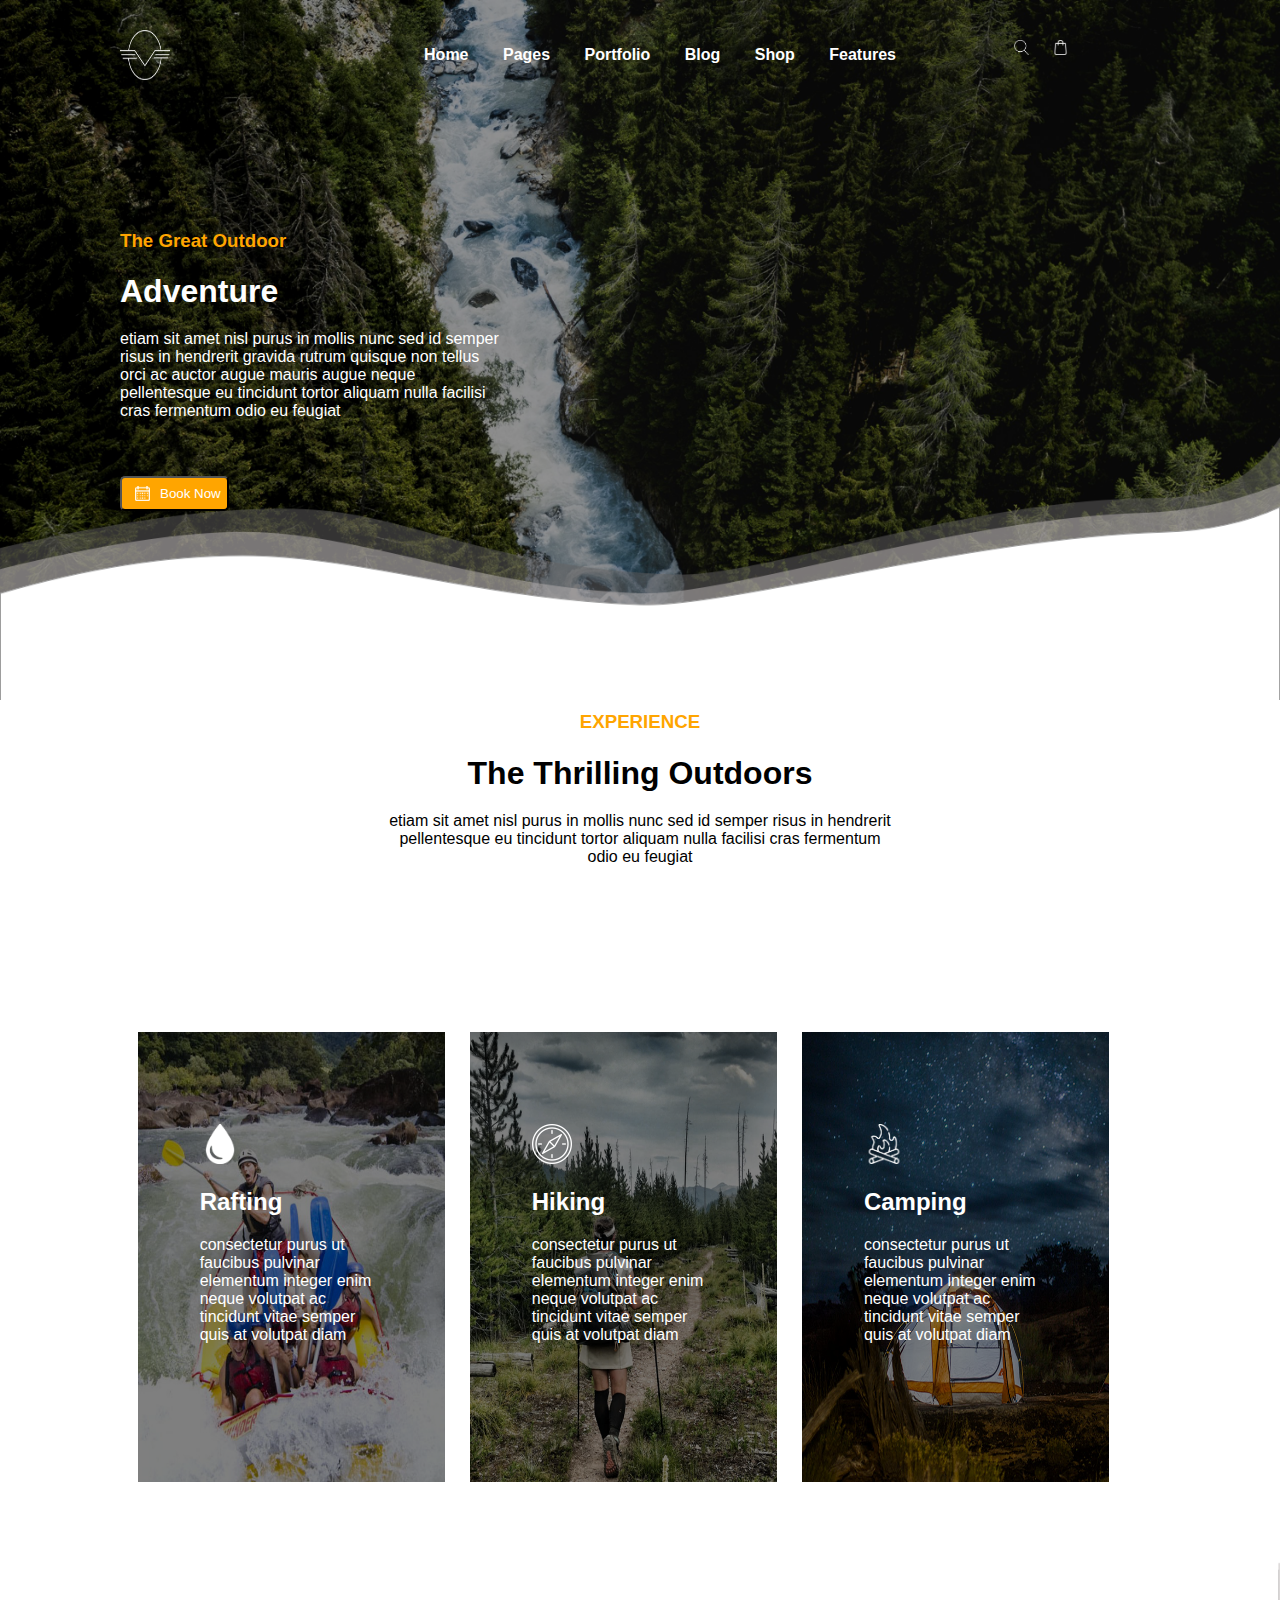
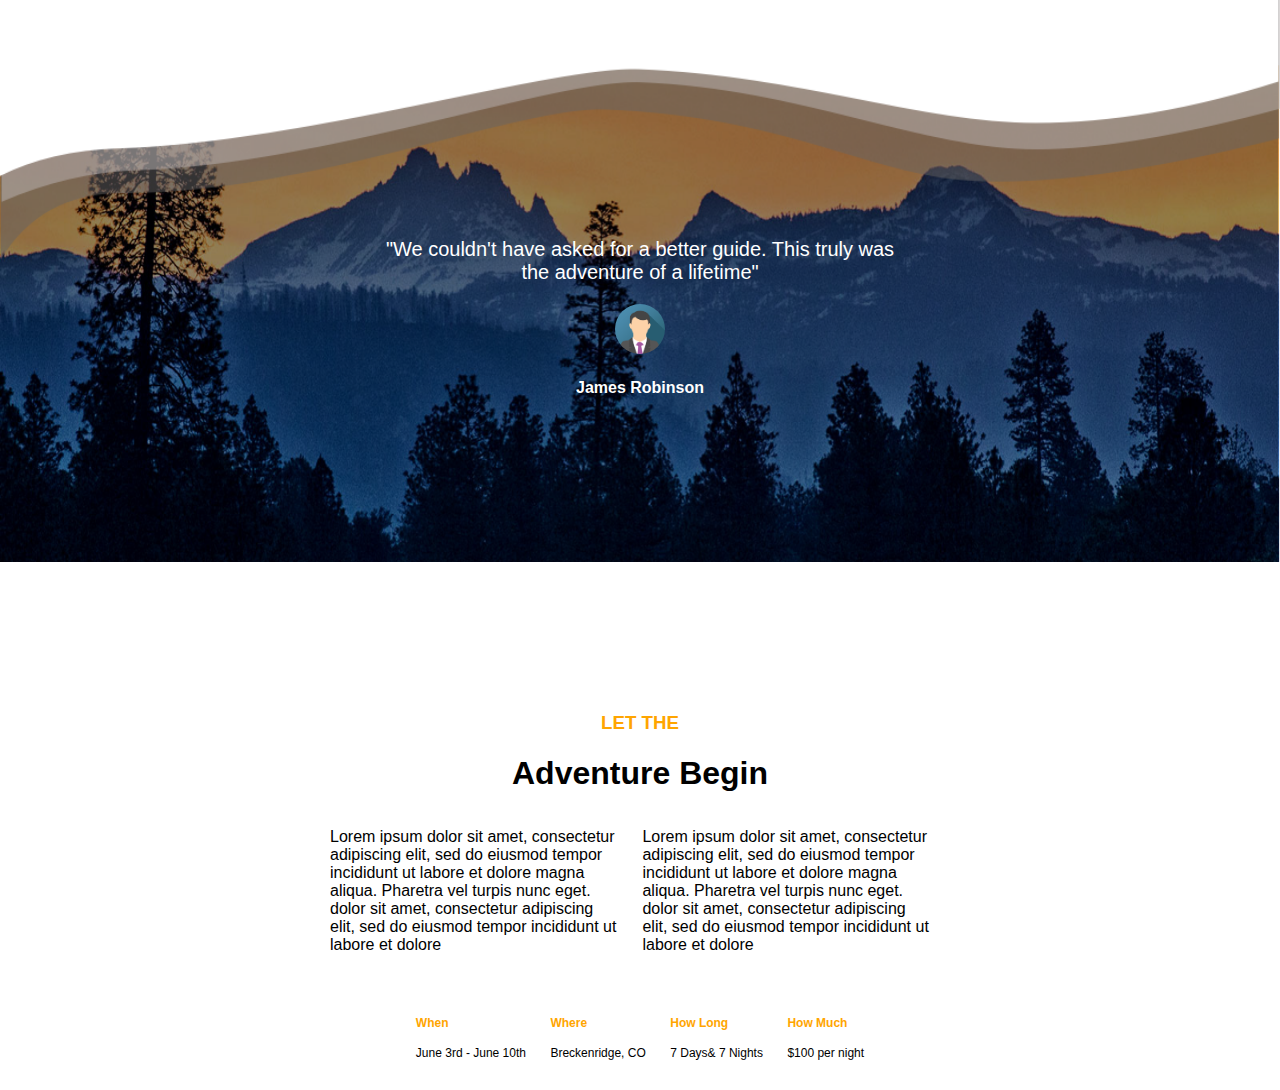
==== commit d83f855c: "Details section is now compatible with both small and large screens" ====
--- a/Weston-Adventure/layout/index.html
+++ b/Weston-Adventure/layout/index.html
@@ -168,24 +168,7 @@
                     <p>Lorem ipsum dolor sit amet, consectetur adipiscing elit, sed do eiusmod tempor
                          incididunt ut labore et dolore magna aliqua. Pharetra vel turpis nunc eget. 
                          dolor sit amet, consectetur adipiscing elit, sed do eiusmod tempor
-                         incididunt ut labore et dolore</p>
-                    <!-- <div id="details-section">
-                        <ul>
-                            <li class="horizontal-layout horizontal-list-spacing">
-                                <div class="details-section-list-item">
-                                    <h4 class="sub-heading">When</h4>
-                                    June 3rd - June 10th
-                                </div>
-                            </li>
-                            <li class="horizontal-layout horizontal-list-spacing">
-                                <div class="details-section-list-item">
-                                    <h4 class="sub-heading">Where</h4>
-                                    Breckenridge, CO
-                                </div>
-                            </li>
-                        </ul>
-                    </div> -->
-            
+                         incididunt ut labore et dolore</p>            
                 </div>
                 <div class="footer-description-item horizontal-layout">
                     <p>Lorem ipsum dolor sit amet, consectetur adipiscing elit, sed do eiusmod tempor
@@ -197,29 +180,21 @@
             </div>
             <div id="details-section">  
                 <ul>
-                    <li class="horizontal-layout">
-                        <div class="details-section-list-item">
-                            <h4 class="sub-heading">When</h4>
-                            June 3rd - June 10th
-                        </div>
-                    </li>
-                    <li class="horizontal-layout">
-                        <div class="details-section-list-item">
-                            <h4 class="sub-heading">Where</h4>
-                            Breckenridge, CO
-                        </div>
-                    </li>
-                    <li class="horizontal-layout">
-                        <div class="details-section-list-item">
-                                <h4 class="sub-heading">How Long</h4>
-                                7 Days& 7 Nights
-                            </div>
-                        </li>
-                    <li class="horizontal-layout">
-                        <div class="details-section-list-item">
-                            <h4 class="sub-heading">How Much</h4>
-                            $100 per night
-                        </div>
+                    <li class="details-section-list-item">
+                        <h4 class="sub-heading">When</h4>
+                        June 3rd - June 10th
+                    </li>
+                    <li class="details-section-list-item">
+                        <h4 class="sub-heading">Where</h4>
+                        Breckenridge, CO
+                    </li>
+                    <li class="details-section-list-item">
+                        <h4 class="sub-heading">How Long</h4>
+                        7 Days& 7 Nights
+                    </li>
+                    <li class="details-section-list-item">
+                        <h4 class="sub-heading">How Much</h4>
+                        $100 per night
                     </li>
                 </ul>
             </div>
--- a/Weston-Adventure/layout/css/nav-bar.css
+++ b/Weston-Adventure/layout/css/nav-bar.css
@@ -26,7 +26,6 @@
 }
 
 .nav-bar-list {
-    display: flex;
     font-weight: bold;
 }
 
--- a/Weston-Adventure/layout/css/body.css
+++ b/Weston-Adventure/layout/css/body.css
@@ -109,12 +109,20 @@
 .details-section-list-item {
     font-size: 0.75em;
     text-align: left;
+    padding: 10px;
+    display: inline-block;
 }
 
 #details-section {
+    width: 50%;
+    margin: 20px auto;
+    text-align: center;
+}
+
+#details-section ul {
+    margin: 10px auto;
     width: 100%;
-    margin: 20px auto;
-
+    padding: 0;
 }
 
 @media only screen and (max-width: 600px) {
@@ -142,8 +150,12 @@
     }
 
     #details-section {
-        width: 40%;
+        width: 30%;
         margin-left: auto;
         margin-right: auto;
     }
+
+    .details-section-list-item {
+        display: inline;
+    }
 }